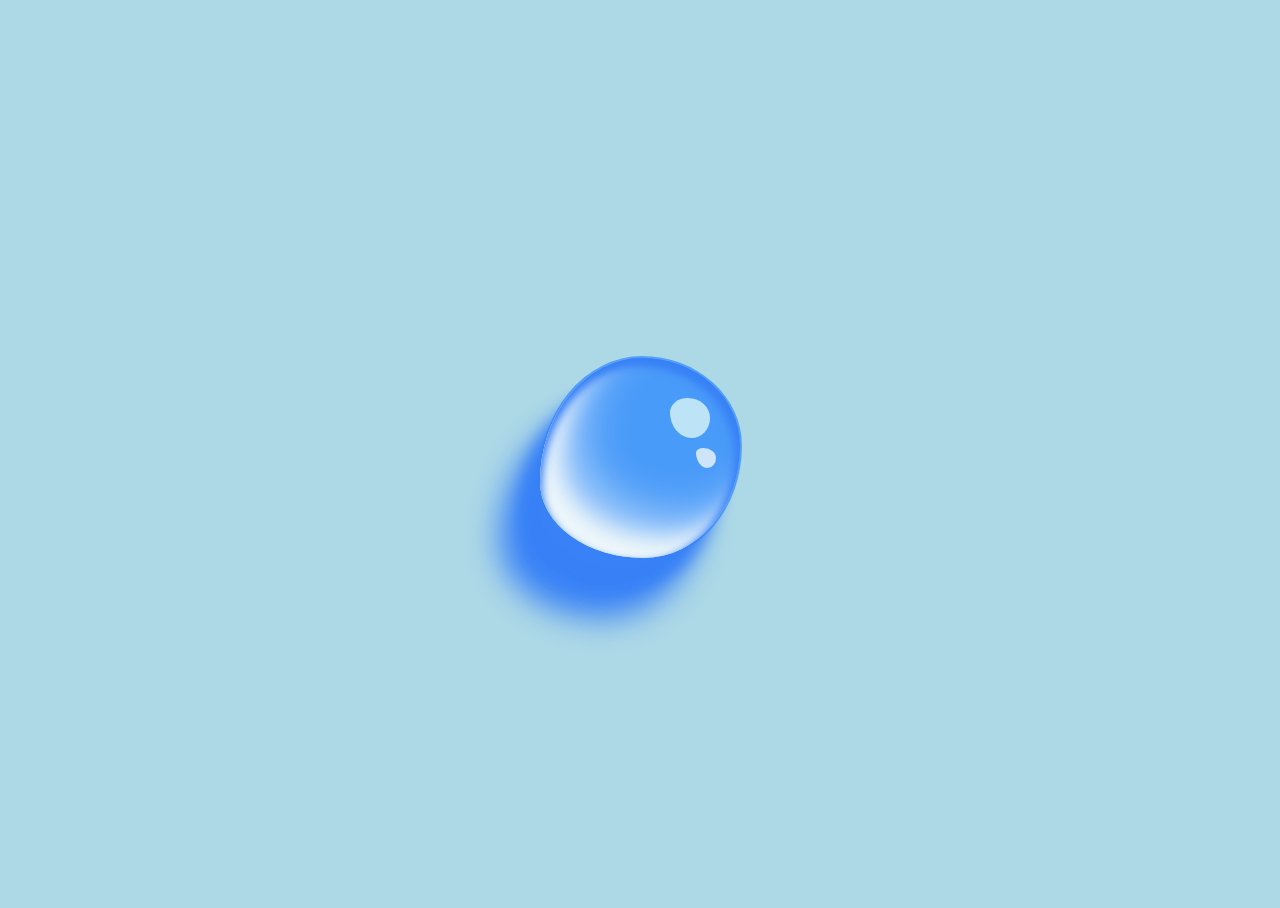
==== drop.html @ 83976cb7 "Create a picture of a blue drop" ====
<!DOCTYPE html>
<html lang="en">
<head>
    <meta charset="UTF-8">
    <title>Drop</title>
    <link rel="stylesheet" href="drop.css">
</head>
<body>
<div class="drop-container">

 <div class="drop"></div>

</div>

</body>
</html>
---- drop.css ----
body, html {
    height: 100%;
    background: lightblue;
}

.drop{
    position: relative;
    height: 200px;
    width: 200px;
    background: #54abfb;
    border-radius: 51% 49% 48% 52% / 62% 44% 56% 38%;
    opacity: 0.8;
    border: 2px solid #3d93ff;
}

.drop::before {
    content: "";
    position: absolute;
    height: 100%;
    width: 100%;
    background: #318cfe;
    border-radius: 51% 49% 48% 52% / 62% 44% 56% 38%;
    box-shadow: -20px 30px 16px #1b6cfb,
    -40px 60px 32px #1b6cfb,
    inset -6px 6px 10px #1b6cfb,
    inset 2px 6px 10px #1b6cfb,
    inset 20px -20px 22px white,
    inset 40px -40px 44px #a8ceff;
}

.drop::after {
    content: "";
    position: absolute;
    height: 40px;
    width: 40px;
    background: #e6fdfb;
    border-radius: 44% 56% 46% 54% / 36% 50% 50% 64%;
    left: 130px;
    top: 40px;
    box-shadow: 16px 40px 0 -10px white;
    opacity: 0.8;
}

.drop-container {
    height: 100%;
    display: flex;
    justify-content: center;
    align-items: center;
}
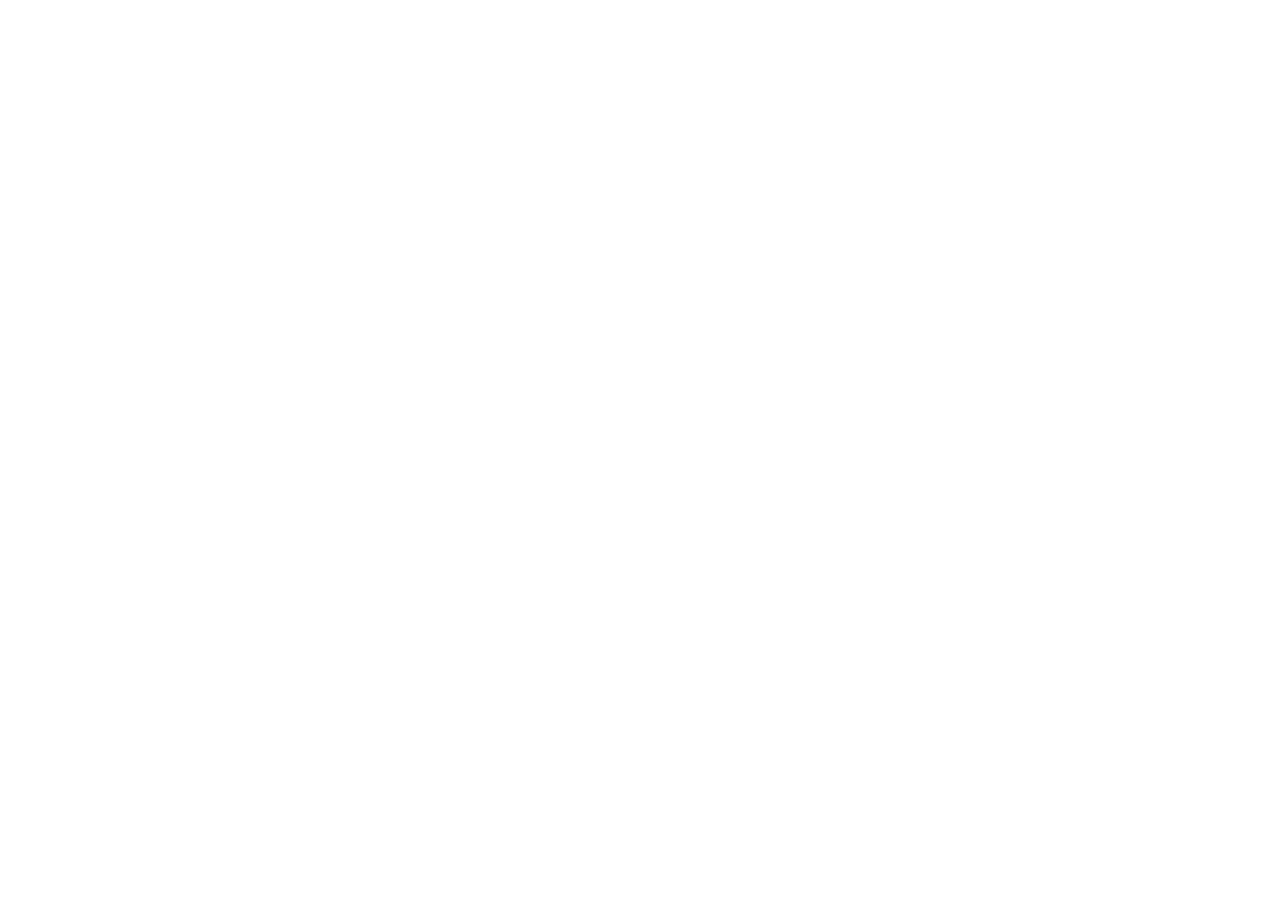
==== commit f693c95c: "Update drop.html" ====
--- a/drop.html
+++ b/drop.html
@@ -3,7 +3,7 @@
 <head>
     <meta charset="UTF-8">
     <title>Drop</title>
-    <link rel="stylesheet" href="drop.css">
+    <link rel="stylesheet" href="Drop/drop.css">
 </head>
 <body>
 <div class="drop-container">
@@ -13,4 +13,4 @@
 </div>
 
 </body>
-</html>+</html>
